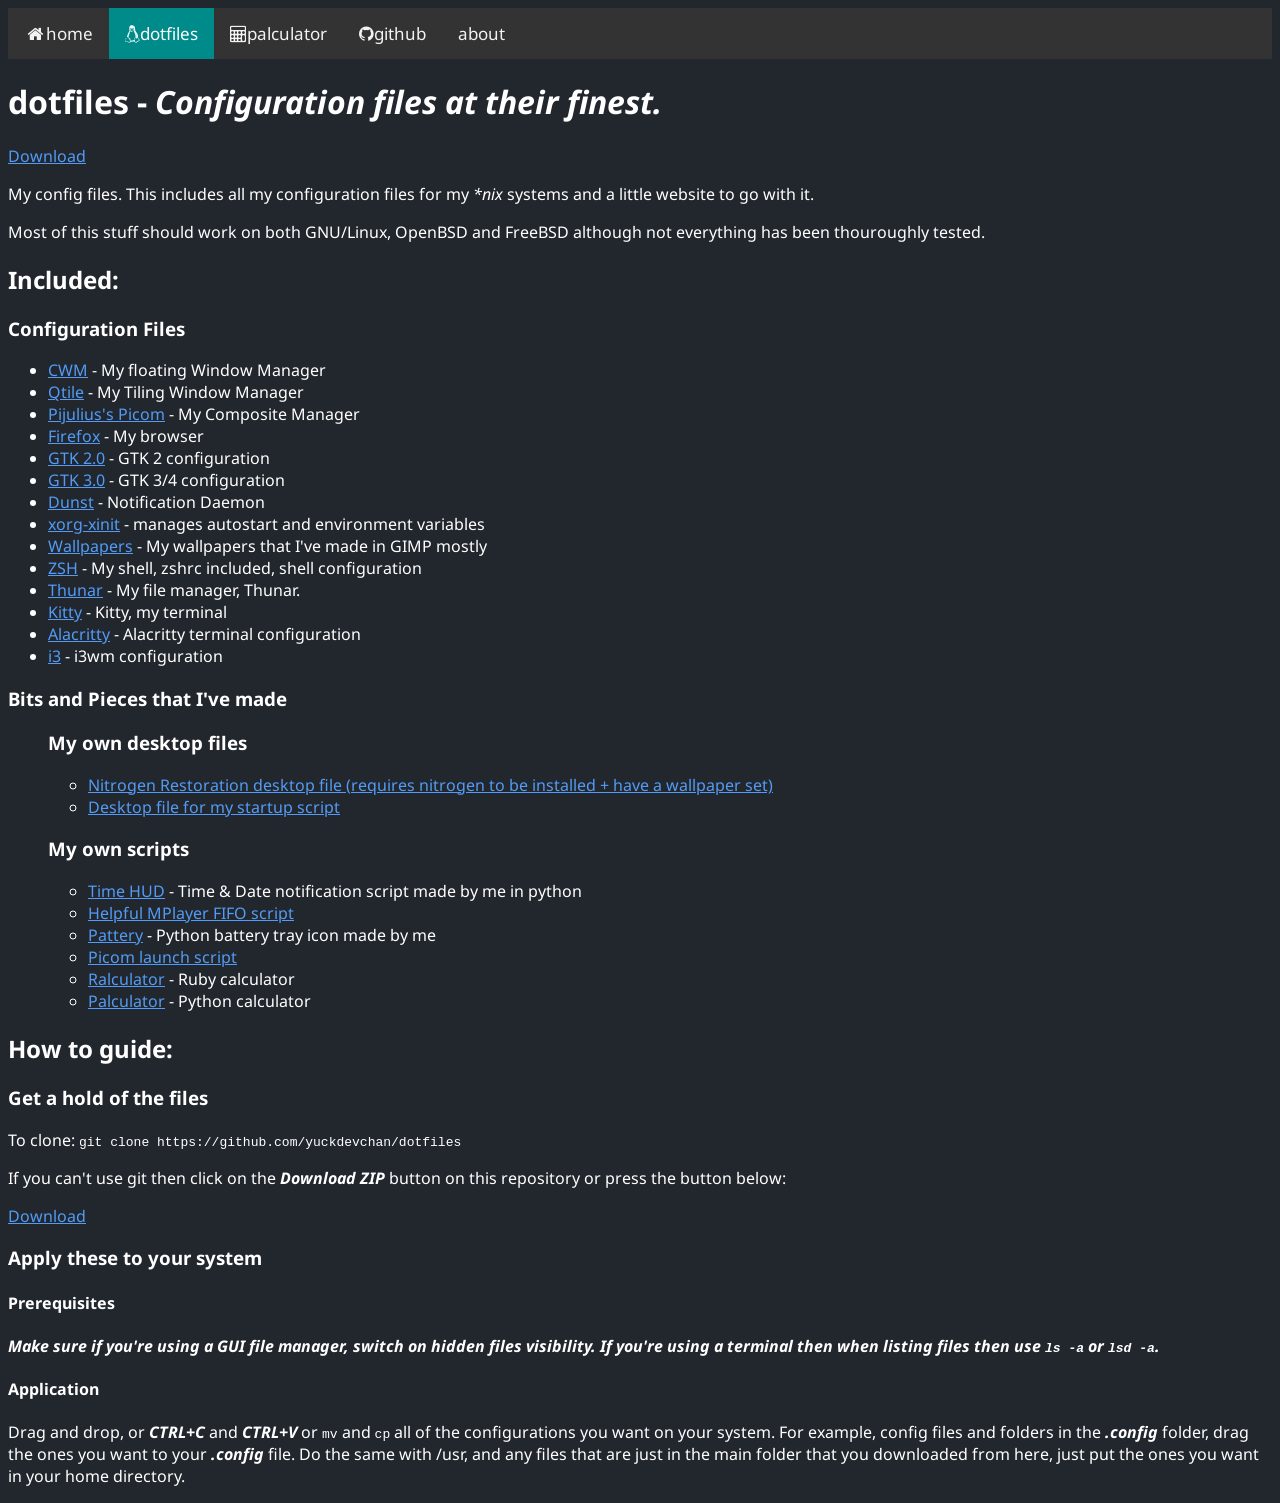
==== index.html @ fdefe13e "Update index.html" ====
<head>
  <title>Dotfiles</title>
  <link rel="stylesheet" href="website/style.css">
  <link rel="preconnect" href="https://fonts.googleapis.com"> 
<link rel="preconnect" href="https://fonts.gstatic.com" crossorigin> 
<link href="https://fonts.googleapis.com/css2?family=Noto+Sans&display=swap" rel="stylesheet">
  <script async defer src="https://buttons.github.io/buttons.js"></script>
  <link rel="stylesheet" href="https://cdnjs.cloudflare.com/ajax/libs/font-awesome/4.7.0/css/font-awesome.min.css">
</head>

<body>
  <div class="topnav">
  <a href="https://swirlytux.netlify.app/index.html"><i class="fa fa-fw fa-home"></i>home</a>
  <a class="active"href="https://dotfilez.netlify.app"><i class="fa fa-brands fa-linux"></i>dotfiles</a>
  <a href="https://palculator.netlify.app"><i class="fa fa-solid fa-calculator"></i>palculator</a>
  <a href="https://github.com/yuckdevchan"><i class="fa fa-brands fa-github"></i>github</a>
  <a href="about.html"><i class="fa fa-solid fa-circle-info"></i>about</a>
</div>
  <h1 id="dotfiles-configuration-files-at-their-finest-">dotfiles - <em>Configuration files at their finest.</em></h1>
  <a class="github-button" href="https://github.com/yuckdevchan/dotfiles/archive/refs/heads/main.zip" data-color-scheme="no-preference: dark; light: dark; dark: dark;" data-icon="octicon-download" data-size="large" aria-label="Download ntkme/github-buttons on GitHub">Download</a>
<p>My config files.
This includes all my configuration files for my <em>*nix</em> systems and a little website to go with it.</p>
<p>Most of this stuff should work on both GNU/Linux, OpenBSD and FreeBSD although not everything has been thouroughly tested.</p>
<h2 id="included-">Included:</h2>
<h3 id="configuration-files">Configuration Files</h3>
<ul>
<li><a href="https://man.openbsd.org/cwm.1">CWM</a> - My floating Window Manager</li>
<li><a href="http://www.qtile.org">Qtile</a> - My Tiling Window Manager</li>
<li><a href="https://github.com/pijulius/picom">Pijulius&#39;s Picom</a> - My Composite Manager</li>
<li><a href="https://www.mozilla.org/en-US/firefox/products/">Firefox</a> - My browser</li>
<li><a href="https://www.gtk.org/">GTK 2.0</a> - GTK 2 configuration</li>
<li><a href="https://www.gtk.org/">GTK 3.0</a> - GTK 3/4 configuration</li>
<li><a href="https://dunst-project.org">Dunst</a> - Notification Daemon</li>
<li><a href="https://www.x.org/archive/X11R6.8.1/doc/xinit.1.html">xorg-xinit</a> - manages autostart and environment variables</li>
<li><a href="https://github.com/yuckdevchan/dotfiles/tree/main/wallpapers">Wallpapers</a> - My wallpapers that I&#39;ve made in GIMP mostly</li>
<li><a href="https://www.zsh.org">ZSH</a> - My shell, zshrc included, shell configuration</li>
<li><a href="https://docs.xfce.org/xfce/thunar/start">Thunar</a> - My file manager, Thunar.</li>
<li><a href="https://github.com/kovidgoyal/kitty">Kitty</a> - Kitty, my terminal</li>
<li><a href="https://github.com/alacritty/alacritty">Alacritty</a> - Alacritty terminal configuration</li>
<li><a href="https://i3wm.org">i3</a> - i3wm configuration</li>
</ul>
<h3 id="bits-pieces">Bits and Pieces that I've made</h3>
<ul>
<h3 id="my-own-desktop-files">My own desktop files</h3>
<ul>
<li><a href="https://github.com/yuckdevchan/dotfiles/blob/main/usr/share/applications/nitrofix.desktop">Nitrogen Restoration desktop file (requires nitrogen to be installed + have a wallpaper set)</a></li>
<li><a href="https://github.com/yuckdevchan/dptfiles/blob/main/usr/share/applications/kickoff.desktop">Desktop file for my startup script</a></li>
</ul>

<h3 id="my-own-scripts">My own scripts</h3>
<ul>
<li><a href="https://github.com/yuckdevchan/dotfiles/blob/main/scripts/time_hud.py">Time HUD</a> - Time &amp; Date notification script made by me in python</li>
<li><a href="https://github.com/yuckdevchan/dotfiles/blob/main/scripts/mplayer-fifo.sh">Helpful MPlayer FIFO script</a></li>
<li><a href="https://github.com/yuckdevchan/pattery">Pattery</a> - Python battery tray icon made by me</li>
<li><a href="https://github.com/yuckdevchan/dotfiles/blob/main/scripts/picom.sh">Picom launch script</a></li>
<li><a href="https://github.com/yuckdevchan/ralculator">Ralculator</a> - Ruby calculator</li>
<li><a href="https://github.com/yuckdevchan/palculator">Palculator</a> - Python calculator</li>
</ul>
</ul>
<h2 id="how-to-guide-">How to guide:</h2>
<h3 id="get-a-hold-of-the-files">Get a hold of the files</h3>
<p>To clone: <code>git clone https://github.com/yuckdevchan/dotfiles</code></p>
<p>If you can&#39;t use git then click on the <strong><em>Download ZIP</em></strong> button on this repository or press the button below:</p>
<a class="github-button" href="https://github.com/yuckdevchan/dotfiles/archive/refs/heads/main.zip" data-color-scheme="no-preference: dark; light: dark; dark: dark;" data-icon="octicon-download" data-size="large" aria-label="Download ntkme/github-buttons on GitHub">Download</a>
<h3 id="apply-these-to-your-system">Apply these to your system</h3>
<h4 id="prerequisites">Prerequisites</h4>
<p><strong><em>Make sure if you&#39;re using a GUI file manager, switch on hidden files visibility. If you&#39;re using a terminal then when listing files then use <code>ls -a</code> or <code>lsd -a</code>.</em></strong></p>
<h4 id="application">Application</h4>
<p>Drag and drop, or <strong><em>CTRL+C</em></strong> and <strong><em>CTRL+V</em></strong> or <code>mv</code> and <code>cp</code> all of the configurations you want on your system. For example, config files and folders in the <strong><em>.config</em></strong> folder, drag the ones you want to your <strong><em>.config</em></strong> file. Do the same with /usr, and any files that are just in the main folder that you downloaded from here, just put the ones you want in your home directory.</p>

</body>
---- website/style.css ----
/* General CSS rules for the body of the site */

body {
  font-family: 'Noto Sans', sans-serif;
  background-color: #22272e;
}

/* Text properties */

p {
  color: white; 
}

/* List item properties */

li {
  color: white;
}

/* Heading properties */

h1 {
  color: white; 
}

h2 {
  color: white; 
}

h3 {
  color: white; 
}

h4 {
  color: white;
}

/* Hyperlink properties */

a {
  color: #539bf5;
}

/* Add a black background color to the top navigation */
.topnav {
  background-color: #333;
  overflow: hidden;
}

/* Style the links inside the navigation bar */
.topnav a {
  float: left;
  color: #f2f2f2;
  text-align: center;
  padding: 14px 16px;
  text-decoration: none;
  font-size: 17px;
}

/* Change the color of links on hover */
.topnav a:hover {
  background-color: #ddd;
  color: black;
}

/* Add a color to the active/current link */
.topnav a.active {
  background-color: darkcyan;
  color: white;
}
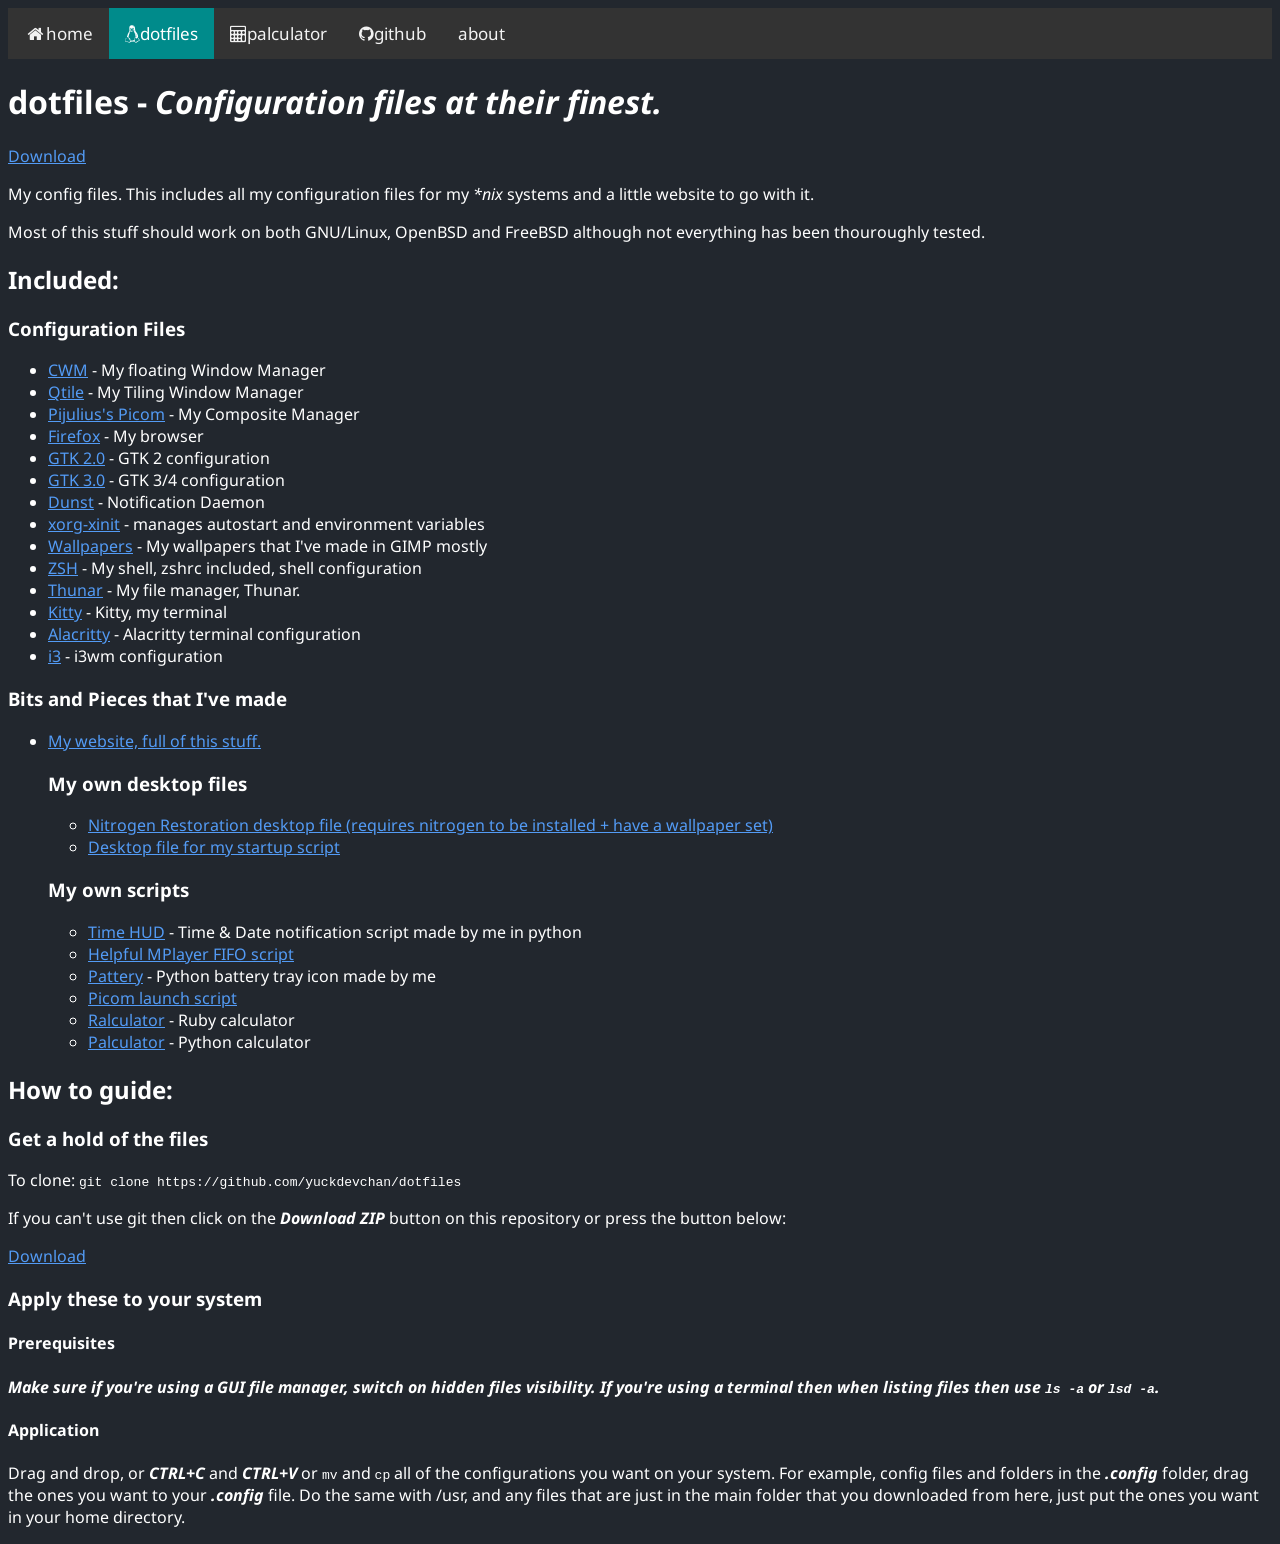
==== commit d80d4eea: "Update index.html" ====
--- a/index.html
+++ b/index.html
@@ -41,6 +41,7 @@
 </ul>
 <h3 id="bits-pieces">Bits and Pieces that I've made</h3>
 <ul>
+<li><a href="https://swirlytux.netlify.app">My website, full of this stuff.</a>
 <h3 id="my-own-desktop-files">My own desktop files</h3>
 <ul>
 <li><a href="https://github.com/yuckdevchan/dotfiles/blob/main/usr/share/applications/nitrofix.desktop">Nitrogen Restoration desktop file (requires nitrogen to be installed + have a wallpaper set)</a></li>
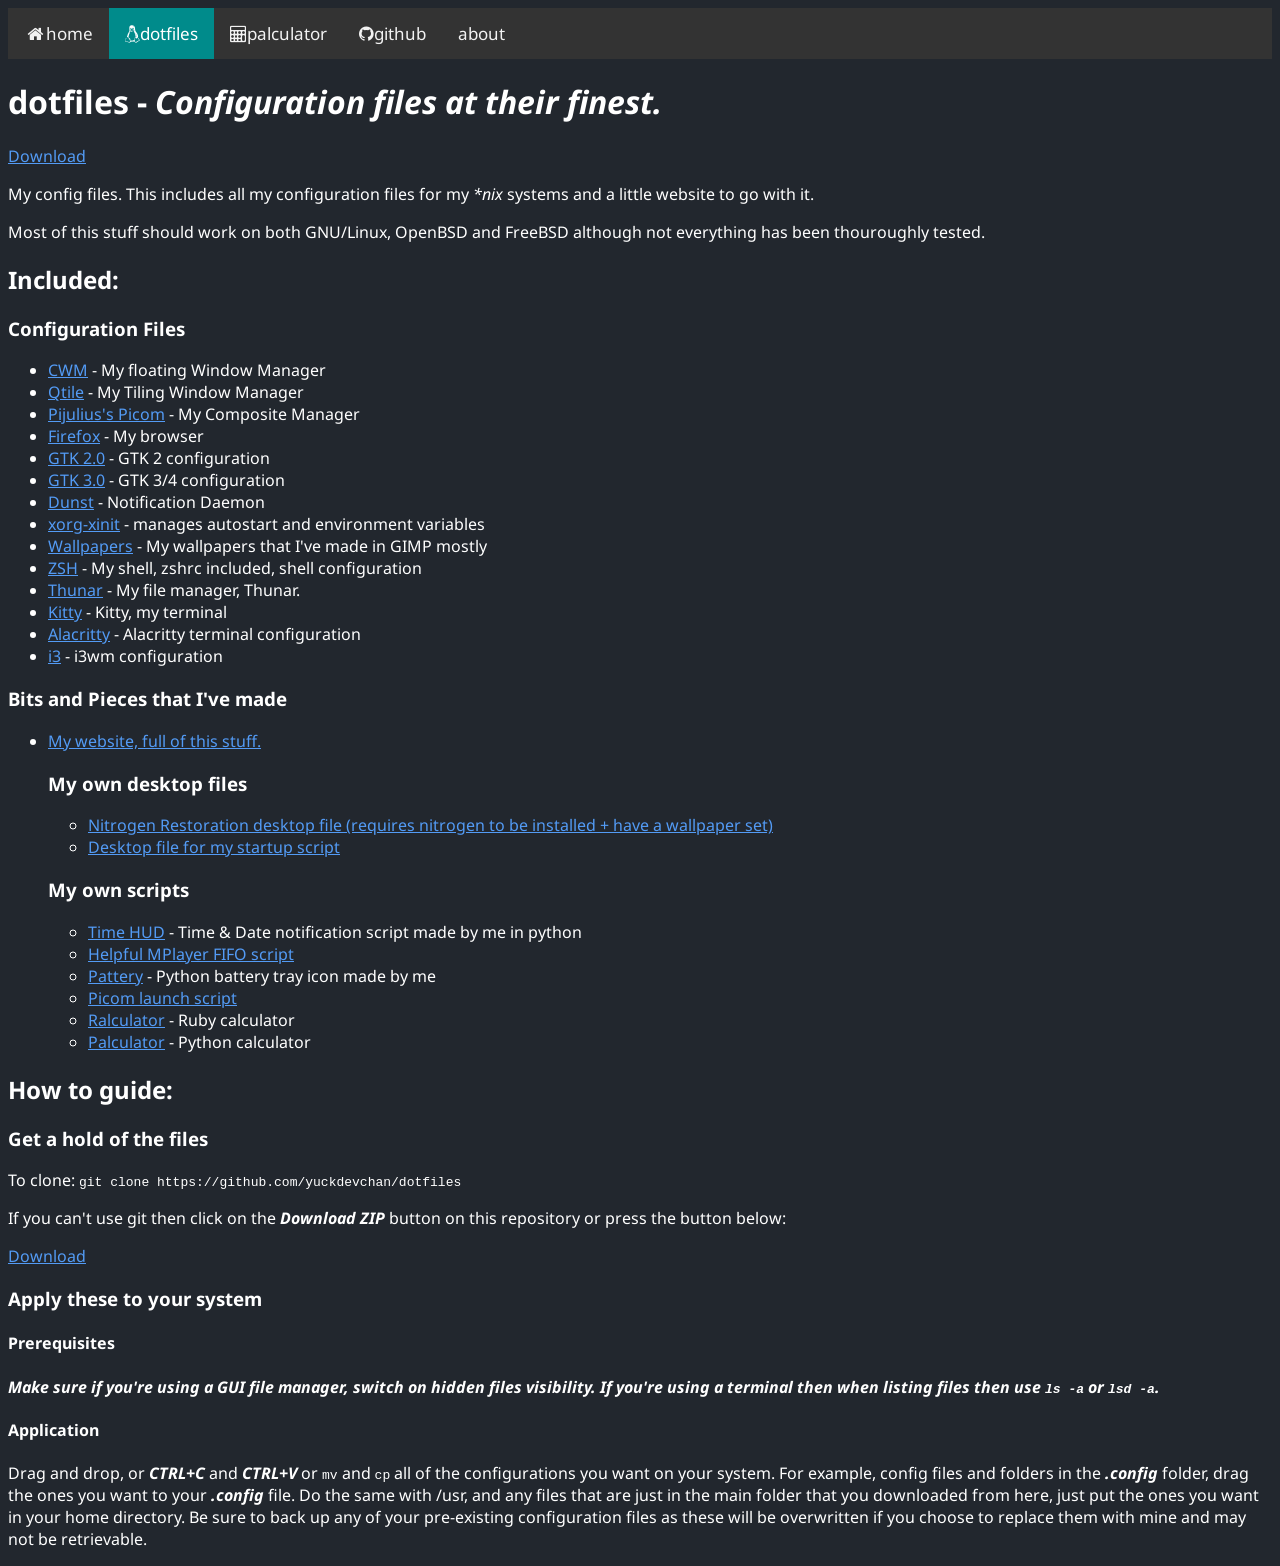
==== commit bf50eb54: "Update index.html" ====
--- a/index.html
+++ b/index.html
@@ -67,6 +67,6 @@
 <h4 id="prerequisites">Prerequisites</h4>
 <p><strong><em>Make sure if you&#39;re using a GUI file manager, switch on hidden files visibility. If you&#39;re using a terminal then when listing files then use <code>ls -a</code> or <code>lsd -a</code>.</em></strong></p>
 <h4 id="application">Application</h4>
-<p>Drag and drop, or <strong><em>CTRL+C</em></strong> and <strong><em>CTRL+V</em></strong> or <code>mv</code> and <code>cp</code> all of the configurations you want on your system. For example, config files and folders in the <strong><em>.config</em></strong> folder, drag the ones you want to your <strong><em>.config</em></strong> file. Do the same with /usr, and any files that are just in the main folder that you downloaded from here, just put the ones you want in your home directory.</p>
+<p>Drag and drop, or <strong><em>CTRL+C</em></strong> and <strong><em>CTRL+V</em></strong> or <code>mv</code> and <code>cp</code> all of the configurations you want on your system. For example, config files and folders in the <strong><em>.config</em></strong> folder, drag the ones you want to your <strong><em>.config</em></strong> file. Do the same with /usr, and any files that are just in the main folder that you downloaded from here, just put the ones you want in your home directory. Be sure to back up any of your pre-existing configuration files as these will be overwritten if you choose to replace them with mine and may not be retrievable.</p>
 
 </body>
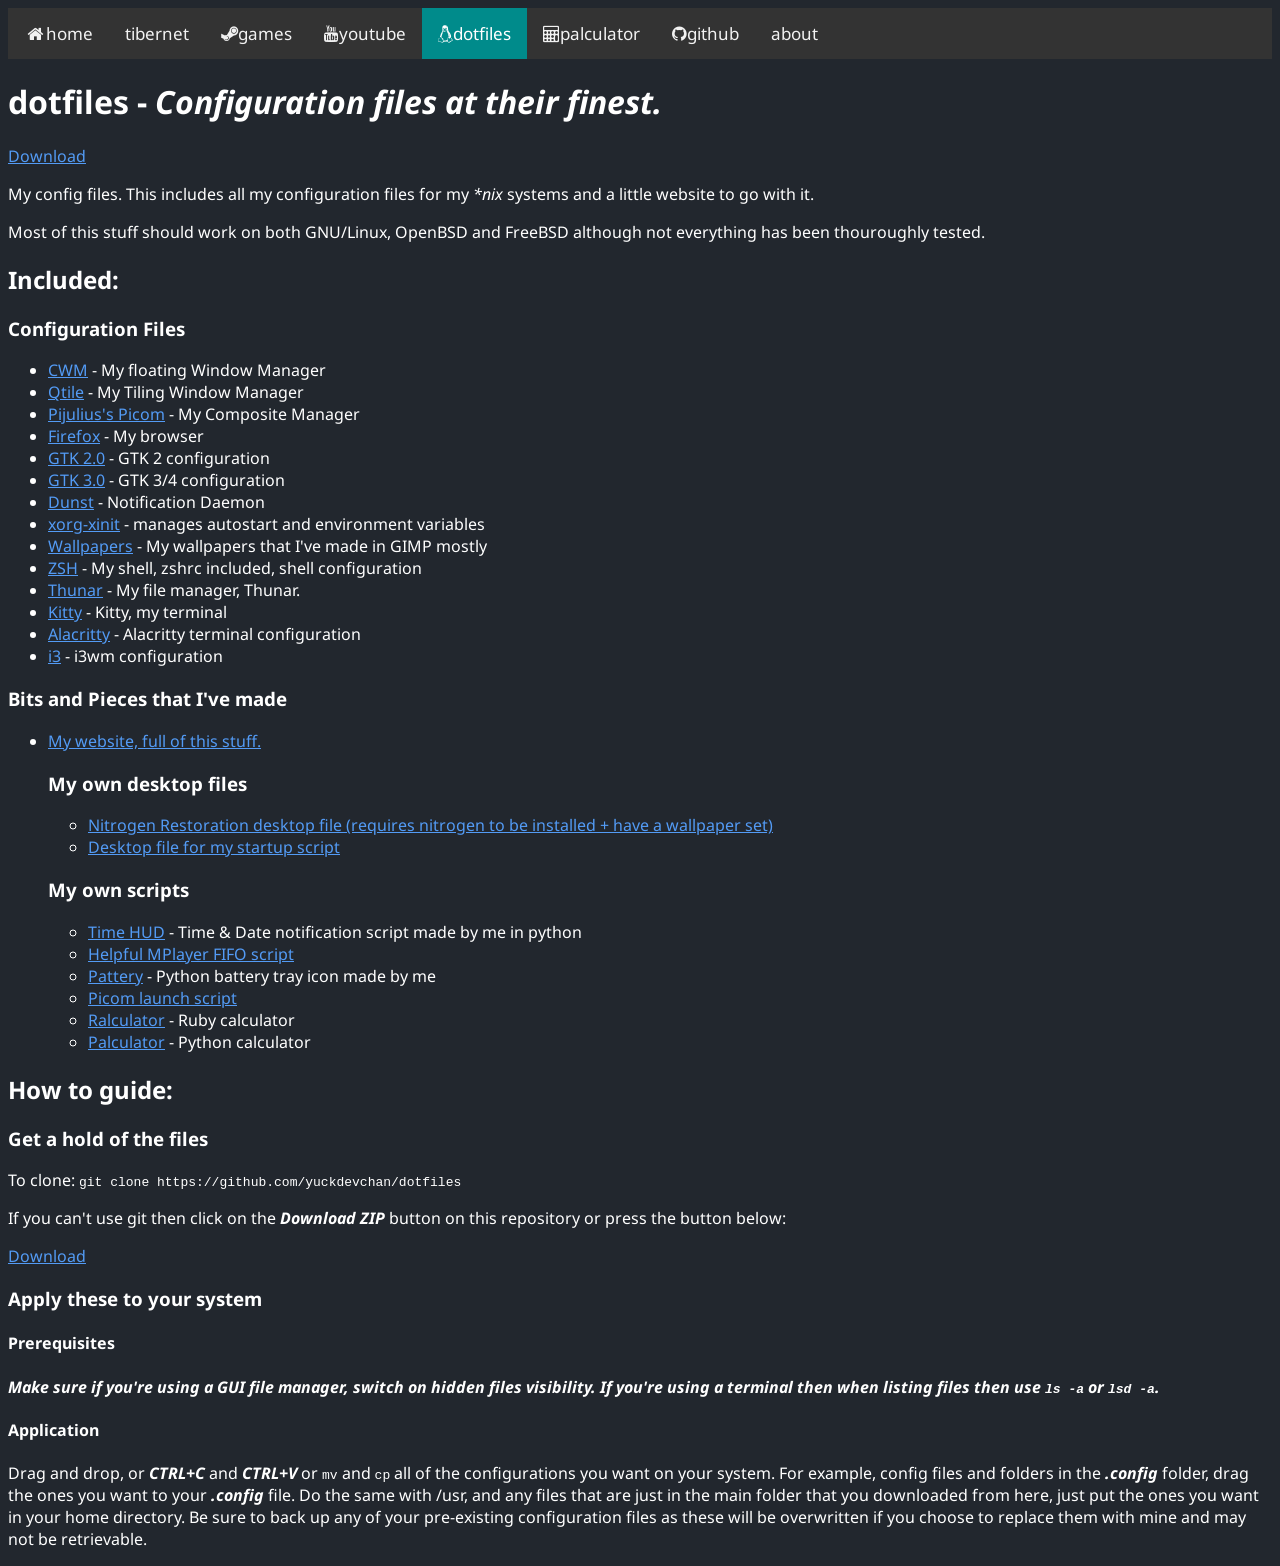
==== commit 4bebd417: "Update index.html" ====
--- a/index.html
+++ b/index.html
@@ -9,9 +9,12 @@
 </head>
 
 <body>
-  <div class="topnav">
-  <a href="https://swirlytux.netlify.app/index.html"><i class="fa fa-fw fa-home"></i>home</a>
-  <a class="active"href="https://dotfilez.netlify.app"><i class="fa fa-brands fa-linux"></i>dotfiles</a>
+<div class="topnav">
+  <a href="https://swirlytux.netlify.app"><i class="fa fa-fw fa-home"></i>home</a>
+  <a href="index.html"><i class="fa-brands fa-battle-net"></i>tibernet</a>
+  <a href="games.html"><i class="fa fa-brands fa-steam"></i>games</a>
+  <a href="https://y.com.sb"><i class="fa fa-brands fa-youtube"></i>youtube</a>
+  <a class="active" href="https://dotfilez.netlify.app"><i class="fa fa-brands fa-linux"></i>dotfiles</a>
   <a href="https://palculator.netlify.app"><i class="fa fa-solid fa-calculator"></i>palculator</a>
   <a href="https://github.com/yuckdevchan"><i class="fa fa-brands fa-github"></i>github</a>
   <a href="about.html"><i class="fa fa-solid fa-circle-info"></i>about</a>
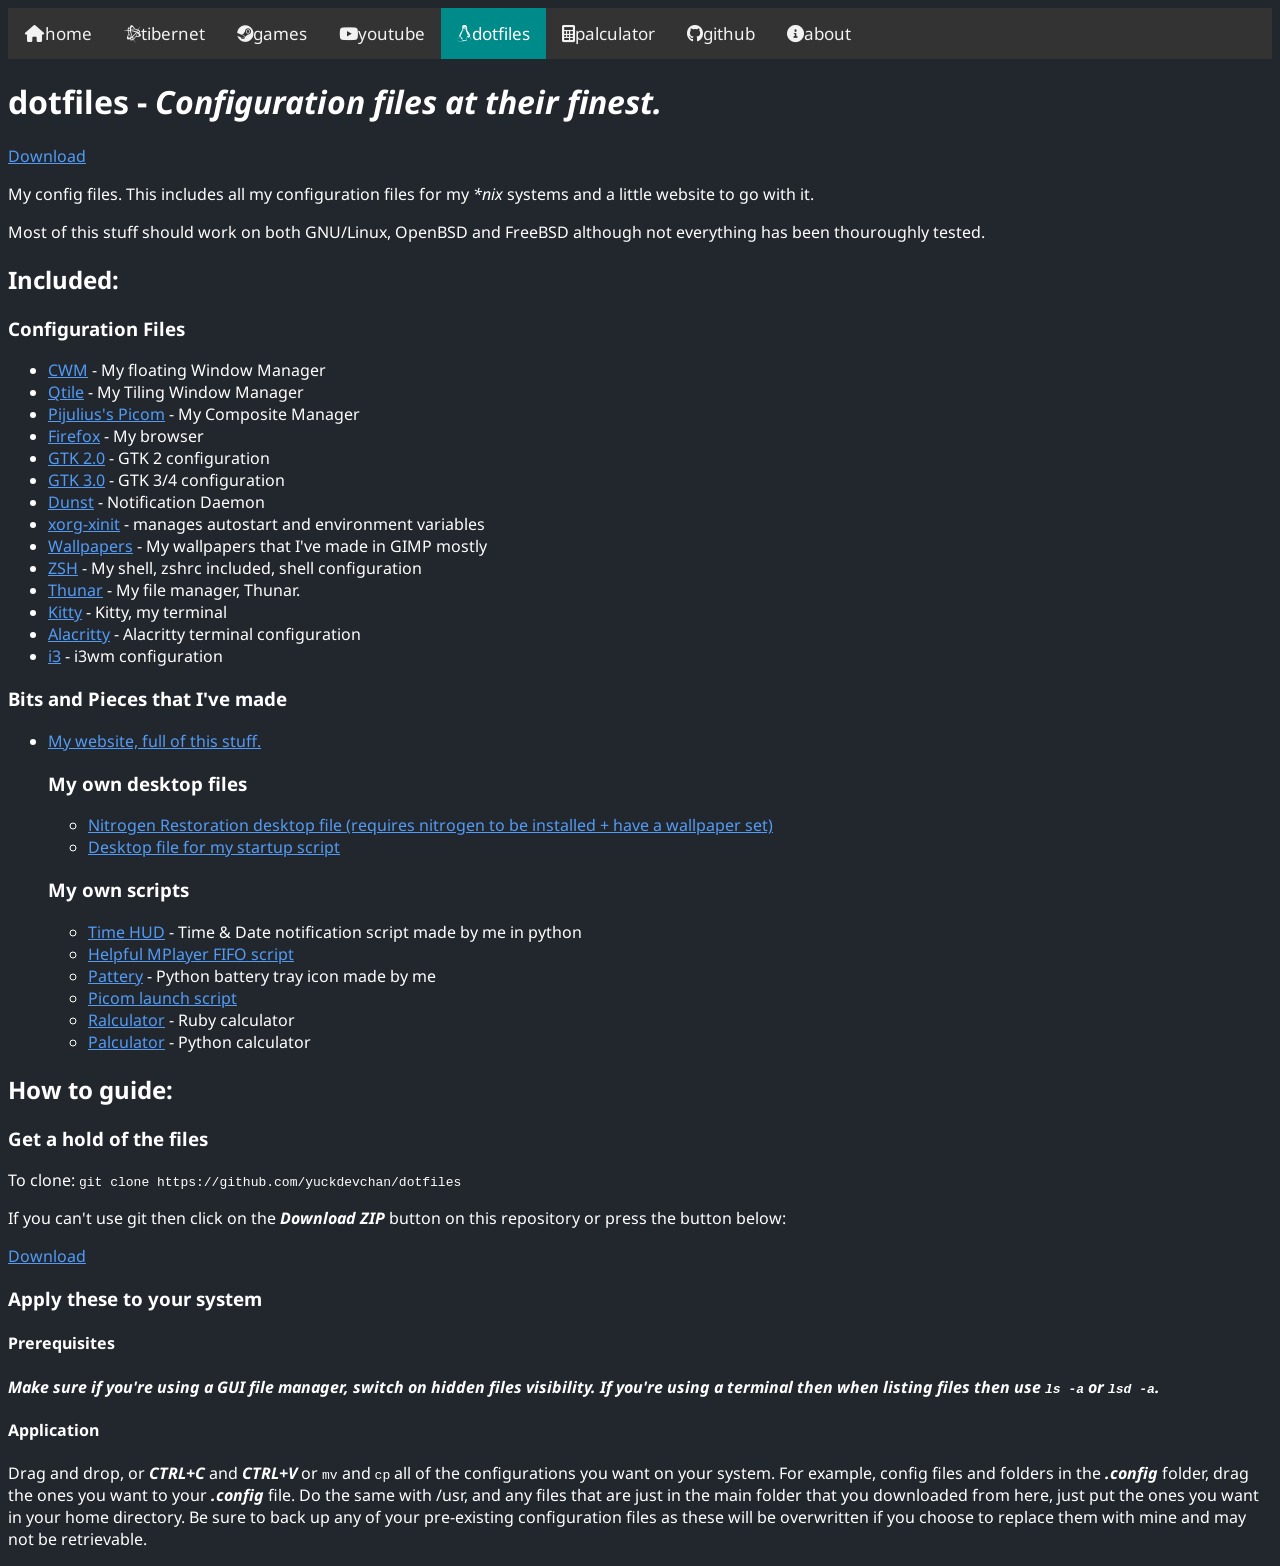
==== commit 80102afa: "Update index.html" ====
--- a/index.html
+++ b/index.html
@@ -5,14 +5,14 @@
 <link rel="preconnect" href="https://fonts.gstatic.com" crossorigin> 
 <link href="https://fonts.googleapis.com/css2?family=Noto+Sans&display=swap" rel="stylesheet">
   <script async defer src="https://buttons.github.io/buttons.js"></script>
-  <link rel="stylesheet" href="https://cdnjs.cloudflare.com/ajax/libs/font-awesome/4.7.0/css/font-awesome.min.css">
+  <link rel="stylesheet" href="https://cdnjs.cloudflare.com/ajax/libs/font-awesome/6.0.0-beta2/css/all.min.css" integrity="sha512-YWzhKL2whUzgiheMoBFwW8CKV4qpHQAEuvilg9FAn5VJUDwKZZxkJNuGM4XkWuk94WCrrwslk8yWNGmY1EduTA==" crossorigin="anonymous" referrerpolicy="no-referrer" />
 </head>
 
 <body>
 <div class="topnav">
   <a href="https://swirlytux.netlify.app"><i class="fa fa-fw fa-home"></i>home</a>
-  <a href="index.html"><i class="fa-brands fa-battle-net"></i>tibernet</a>
-  <a href="games.html"><i class="fa fa-brands fa-steam"></i>games</a>
+  <a href="invl.netlify.app"><i class="fa-brands fa-battle-net"></i>tibernet</a>
+  <a href="invl.netlify.app/games.html"><i class="fa fa-brands fa-steam"></i>games</a>
   <a href="https://y.com.sb"><i class="fa fa-brands fa-youtube"></i>youtube</a>
   <a class="active" href="https://dotfilez.netlify.app"><i class="fa fa-brands fa-linux"></i>dotfiles</a>
   <a href="https://palculator.netlify.app"><i class="fa fa-solid fa-calculator"></i>palculator</a>
